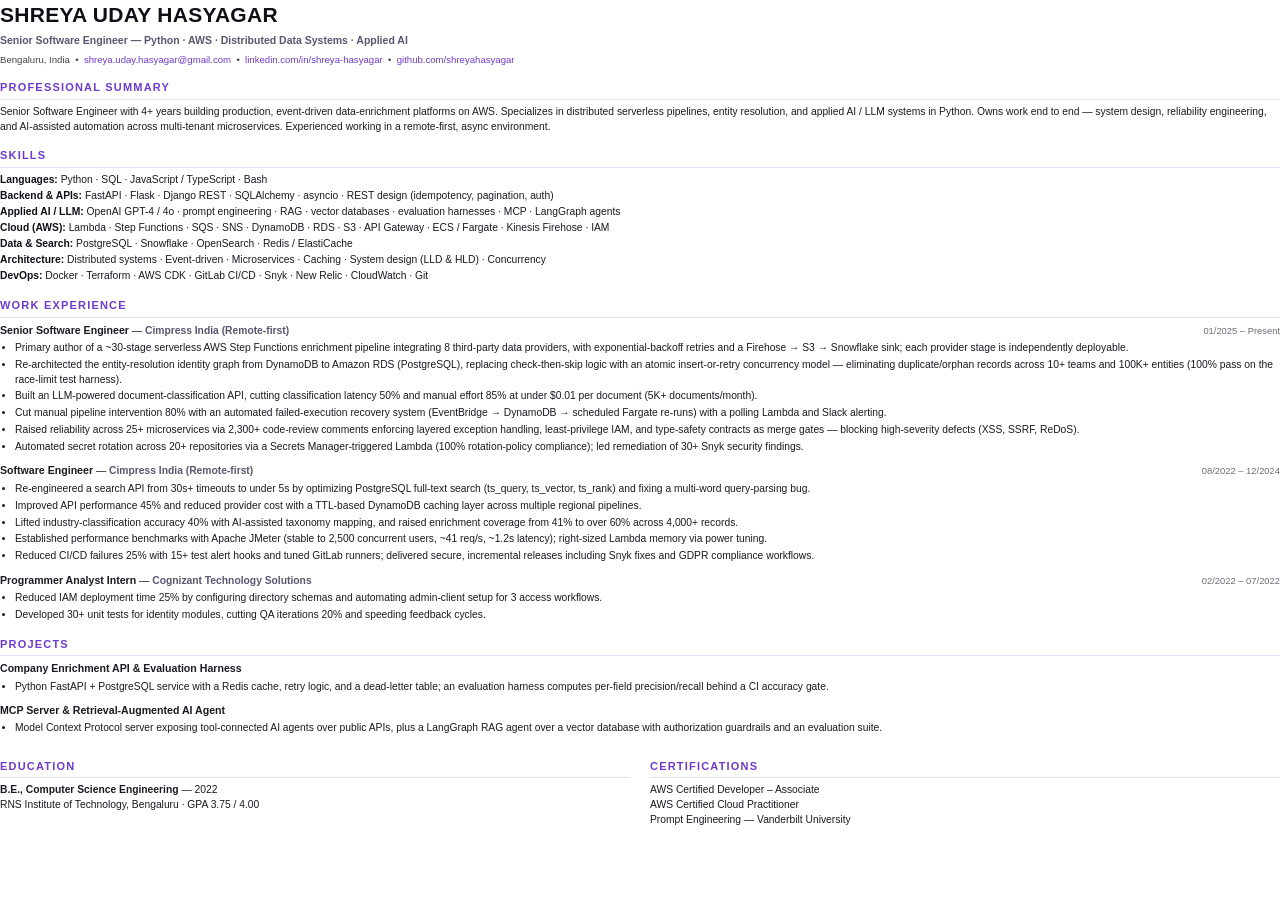
==== assets/resume.html @ c5a9105f "feat: premium redesign — warm palette, SVG icons, PDF résumé, hire-focused copy; hide contact detail" ====
<!DOCTYPE html>
<html lang="en">
<head>
<meta charset="UTF-8" />
<style>
  @page { size: A4; margin: 14mm 15mm; }
  * { box-sizing: border-box; }
  body { font-family: "Helvetica Neue", Arial, sans-serif; color: #1a1a22; font-size: 10.3px; line-height: 1.42; margin: 0; }
  h1 { font-size: 21px; letter-spacing: .3px; margin: 0; color: #0f0f16; }
  .role { font-size: 10.5px; color: #5b5570; margin: 3px 0 5px; font-weight: 600; }
  .contact { font-size: 9.6px; color: #444; }
  .contact a { color: #6d3bd1; text-decoration: none; }
  h2 { font-size: 11px; text-transform: uppercase; letter-spacing: 1.2px; color: #6d3bd1; margin: 14px 0 5px; border-bottom: 1.4px solid #e5def5; padding-bottom: 3px; }
  .job { margin-bottom: 9px; }
  .job-head { display: flex; justify-content: space-between; align-items: baseline; }
  .job-title { font-weight: 700; font-size: 10.6px; }
  .job-org { color: #5b5570; font-weight: 600; }
  .job-date { color: #6b6b76; font-size: 9.4px; white-space: nowrap; }
  ul { margin: 3px 0 0; padding-left: 15px; }
  li { margin-bottom: 2.2px; }
  p { margin: 2px 0; }
  .sk { margin: 1.5px 0; }
  .sk b { color: #0f0f16; }
  .two { display: flex; justify-content: space-between; gap: 20px; }
</style>
</head>
<body>
  <h1>SHREYA UDAY HASYAGAR</h1>
  <div class="role">Senior Software Engineer — Python · AWS · Distributed Data Systems · Applied AI</div>
  <div class="contact">
    Bengaluru, India &nbsp;•&nbsp; <a href="mailto:shreya.uday.hasyagar@gmail.com">shreya.uday.hasyagar@gmail.com</a>
    &nbsp;•&nbsp; <a href="https://linkedin.com/in/shreya-hasyagar">linkedin.com/in/shreya-hasyagar</a>
    &nbsp;•&nbsp; <a href="https://github.com/shreyahasyagar">github.com/shreyahasyagar</a>
  </div>

  <h2>Professional Summary</h2>
  <p>Senior Software Engineer with 4+ years building production, event-driven data-enrichment platforms on AWS. Specializes in distributed serverless pipelines, entity resolution, and applied AI / LLM systems in Python. Owns work end to end — system design, reliability engineering, and AI-assisted automation across multi-tenant microservices. Experienced working in a remote-first, async environment.</p>

  <h2>Skills</h2>
  <div class="sk"><b>Languages:</b> Python · SQL · JavaScript / TypeScript · Bash</div>
  <div class="sk"><b>Backend &amp; APIs:</b> FastAPI · Flask · Django REST · SQLAlchemy · asyncio · REST design (idempotency, pagination, auth)</div>
  <div class="sk"><b>Applied AI / LLM:</b> OpenAI GPT-4 / 4o · prompt engineering · RAG · vector databases · evaluation harnesses · MCP · LangGraph agents</div>
  <div class="sk"><b>Cloud (AWS):</b> Lambda · Step Functions · SQS · SNS · DynamoDB · RDS · S3 · API Gateway · ECS / Fargate · Kinesis Firehose · IAM</div>
  <div class="sk"><b>Data &amp; Search:</b> PostgreSQL · Snowflake · OpenSearch · Redis / ElastiCache</div>
  <div class="sk"><b>Architecture:</b> Distributed systems · Event-driven · Microservices · Caching · System design (LLD &amp; HLD) · Concurrency</div>
  <div class="sk"><b>DevOps:</b> Docker · Terraform · AWS CDK · GitLab CI/CD · Snyk · New Relic · CloudWatch · Git</div>

  <h2>Work Experience</h2>
  <div class="job">
    <div class="job-head"><span><span class="job-title">Senior Software Engineer</span> — <span class="job-org">Cimpress India (Remote-first)</span></span><span class="job-date">01/2025 – Present</span></div>
    <ul>
      <li>Primary author of a ~30-stage serverless AWS Step Functions enrichment pipeline integrating 8 third-party data providers, with exponential-backoff retries and a Firehose → S3 → Snowflake sink; each provider stage is independently deployable.</li>
      <li>Re-architected the entity-resolution identity graph from DynamoDB to Amazon RDS (PostgreSQL), replacing check-then-skip logic with an atomic insert-or-retry concurrency model — eliminating duplicate/orphan records across 10+ teams and 100K+ entities (100% pass on the race-limit test harness).</li>
      <li>Built an LLM-powered document-classification API, cutting classification latency 50% and manual effort 85% at under $0.01 per document (5K+ documents/month).</li>
      <li>Cut manual pipeline intervention 80% with an automated failed-execution recovery system (EventBridge → DynamoDB → scheduled Fargate re-runs) with a polling Lambda and Slack alerting.</li>
      <li>Raised reliability across 25+ microservices via 2,300+ code-review comments enforcing layered exception handling, least-privilege IAM, and type-safety contracts as merge gates — blocking high-severity defects (XSS, SSRF, ReDoS).</li>
      <li>Automated secret rotation across 20+ repositories via a Secrets Manager-triggered Lambda (100% rotation-policy compliance); led remediation of 30+ Snyk security findings.</li>
    </ul>
  </div>
  <div class="job">
    <div class="job-head"><span><span class="job-title">Software Engineer</span> — <span class="job-org">Cimpress India (Remote-first)</span></span><span class="job-date">08/2022 – 12/2024</span></div>
    <ul>
      <li>Re-engineered a search API from 30s+ timeouts to under 5s by optimizing PostgreSQL full-text search (ts_query, ts_vector, ts_rank) and fixing a multi-word query-parsing bug.</li>
      <li>Improved API performance 45% and reduced provider cost with a TTL-based DynamoDB caching layer across multiple regional pipelines.</li>
      <li>Lifted industry-classification accuracy 40% with AI-assisted taxonomy mapping, and raised enrichment coverage from 41% to over 60% across 4,000+ records.</li>
      <li>Established performance benchmarks with Apache JMeter (stable to 2,500 concurrent users, ~41 req/s, ~1.2s latency); right-sized Lambda memory via power tuning.</li>
      <li>Reduced CI/CD failures 25% with 15+ test alert hooks and tuned GitLab runners; delivered secure, incremental releases including Snyk fixes and GDPR compliance workflows.</li>
    </ul>
  </div>
  <div class="job">
    <div class="job-head"><span><span class="job-title">Programmer Analyst Intern</span> — <span class="job-org">Cognizant Technology Solutions</span></span><span class="job-date">02/2022 – 07/2022</span></div>
    <ul>
      <li>Reduced IAM deployment time 25% by configuring directory schemas and automating admin-client setup for 3 access workflows.</li>
      <li>Developed 30+ unit tests for identity modules, cutting QA iterations 20% and speeding feedback cycles.</li>
    </ul>
  </div>

  <h2>Projects</h2>
  <div class="job">
    <div class="job-title">Company Enrichment API &amp; Evaluation Harness</div>
    <ul><li>Python FastAPI + PostgreSQL service with a Redis cache, retry logic, and a dead-letter table; an evaluation harness computes per-field precision/recall behind a CI accuracy gate.</li></ul>
  </div>
  <div class="job">
    <div class="job-title">MCP Server &amp; Retrieval-Augmented AI Agent</div>
    <ul><li>Model Context Protocol server exposing tool-connected AI agents over public APIs, plus a LangGraph RAG agent over a vector database with authorization guardrails and an evaluation suite.</li></ul>
  </div>

  <div class="two">
    <div style="flex:1">
      <h2>Education</h2>
      <p><b>B.E., Computer Science Engineering</b> — 2022<br>RNS Institute of Technology, Bengaluru · GPA 3.75 / 4.00</p>
    </div>
    <div style="flex:1">
      <h2>Certifications</h2>
      <p>AWS Certified Developer – Associate<br>AWS Certified Cloud Practitioner<br>Prompt Engineering — Vanderbilt University</p>
    </div>
  </div>
</body>
</html>
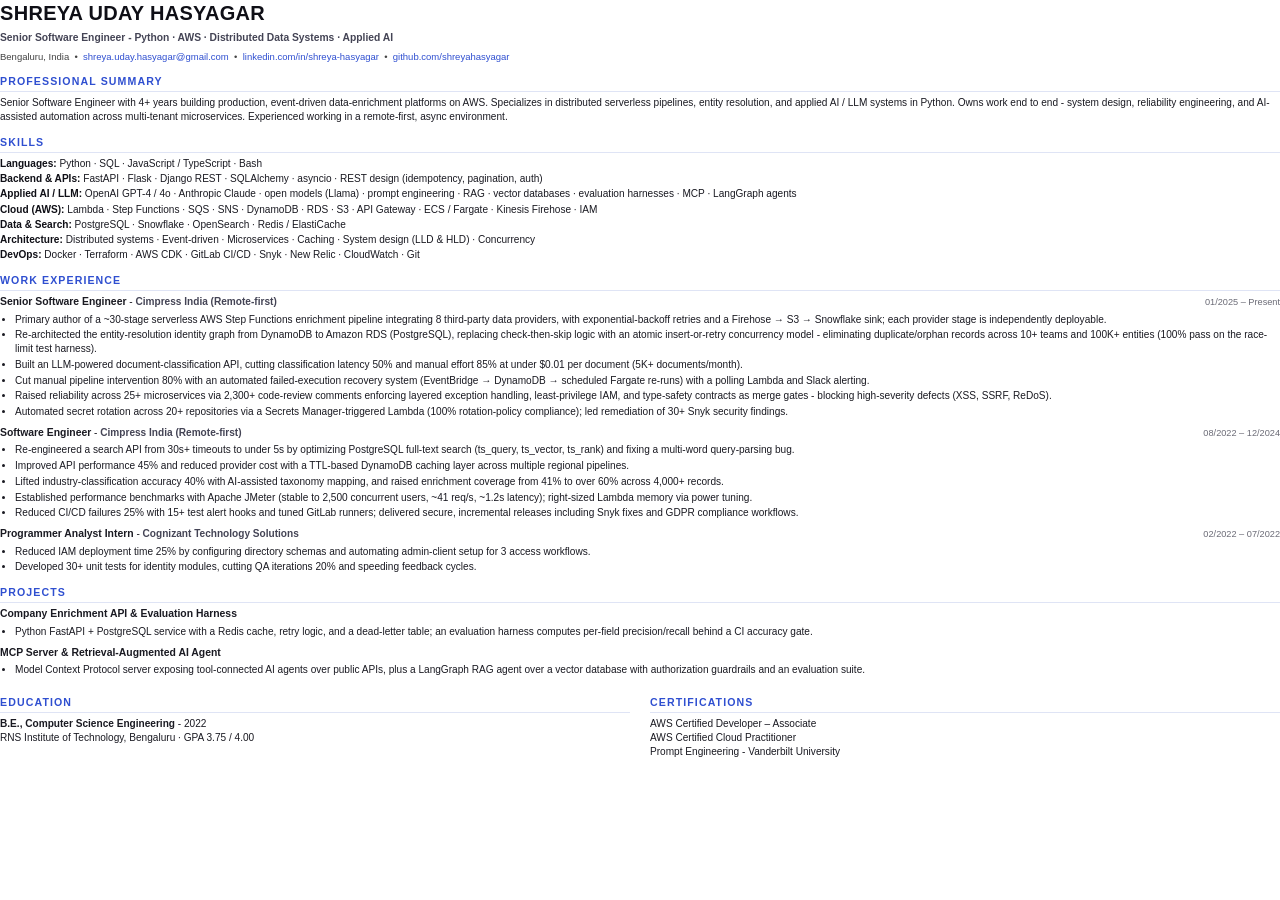
==== commit 33c95b23: "refine: sophisticated blue/teal palette + light/dark toggle; slower typing; remove section numbers &" ====
--- a/assets/resume.html
+++ b/assets/resume.html
@@ -3,30 +3,31 @@
 <head>
 <meta charset="UTF-8" />
 <style>
-  @page { size: A4; margin: 14mm 15mm; }
+  @page { size: A4; margin: 11mm 14mm; }
   * { box-sizing: border-box; }
-  body { font-family: "Helvetica Neue", Arial, sans-serif; color: #1a1a22; font-size: 10.3px; line-height: 1.42; margin: 0; }
-  h1 { font-size: 21px; letter-spacing: .3px; margin: 0; color: #0f0f16; }
-  .role { font-size: 10.5px; color: #5b5570; margin: 3px 0 5px; font-weight: 600; }
-  .contact { font-size: 9.6px; color: #444; }
-  .contact a { color: #6d3bd1; text-decoration: none; }
-  h2 { font-size: 11px; text-transform: uppercase; letter-spacing: 1.2px; color: #6d3bd1; margin: 14px 0 5px; border-bottom: 1.4px solid #e5def5; padding-bottom: 3px; }
-  .job { margin-bottom: 9px; }
+  html, body { height: auto; }
+  body { font-family: "Helvetica Neue", Arial, sans-serif; color: #1a1a22; font-size: 10.1px; line-height: 1.38; margin: 0; }
+  h1 { font-size: 20px; letter-spacing: .3px; margin: 0; color: #0f0f16; }
+  .role { font-size: 10.3px; color: #445; margin: 3px 0 5px; font-weight: 600; }
+  .contact { font-size: 9.5px; color: #444; }
+  .contact a { color: #2f4fd0; text-decoration: none; }
+  h2 { font-size: 10.6px; text-transform: uppercase; letter-spacing: 1.1px; color: #2f4fd0; margin: 11px 0 4px; border-bottom: 1.3px solid #dfe4f5; padding-bottom: 2.5px; }
+  .job { margin-bottom: 7px; }
   .job-head { display: flex; justify-content: space-between; align-items: baseline; }
-  .job-title { font-weight: 700; font-size: 10.6px; }
-  .job-org { color: #5b5570; font-weight: 600; }
-  .job-date { color: #6b6b76; font-size: 9.4px; white-space: nowrap; }
+  .job-title { font-weight: 700; font-size: 10.4px; }
+  .job-org { color: #445; font-weight: 600; }
+  .job-date { color: #6b6b76; font-size: 9.2px; white-space: nowrap; }
   ul { margin: 3px 0 0; padding-left: 15px; }
-  li { margin-bottom: 2.2px; }
+  li { margin-bottom: 1.8px; }
   p { margin: 2px 0; }
-  .sk { margin: 1.5px 0; }
+  .sk { margin: 1.3px 0; }
   .sk b { color: #0f0f16; }
   .two { display: flex; justify-content: space-between; gap: 20px; }
 </style>
 </head>
 <body>
   <h1>SHREYA UDAY HASYAGAR</h1>
-  <div class="role">Senior Software Engineer — Python · AWS · Distributed Data Systems · Applied AI</div>
+  <div class="role">Senior Software Engineer - Python · AWS · Distributed Data Systems · Applied AI</div>
   <div class="contact">
     Bengaluru, India &nbsp;•&nbsp; <a href="mailto:shreya.uday.hasyagar@gmail.com">shreya.uday.hasyagar@gmail.com</a>
     &nbsp;•&nbsp; <a href="https://linkedin.com/in/shreya-hasyagar">linkedin.com/in/shreya-hasyagar</a>
@@ -34,12 +35,12 @@
   </div>
 
   <h2>Professional Summary</h2>
-  <p>Senior Software Engineer with 4+ years building production, event-driven data-enrichment platforms on AWS. Specializes in distributed serverless pipelines, entity resolution, and applied AI / LLM systems in Python. Owns work end to end — system design, reliability engineering, and AI-assisted automation across multi-tenant microservices. Experienced working in a remote-first, async environment.</p>
+  <p>Senior Software Engineer with 4+ years building production, event-driven data-enrichment platforms on AWS. Specializes in distributed serverless pipelines, entity resolution, and applied AI / LLM systems in Python. Owns work end to end - system design, reliability engineering, and AI-assisted automation across multi-tenant microservices. Experienced working in a remote-first, async environment.</p>
 
   <h2>Skills</h2>
   <div class="sk"><b>Languages:</b> Python · SQL · JavaScript / TypeScript · Bash</div>
   <div class="sk"><b>Backend &amp; APIs:</b> FastAPI · Flask · Django REST · SQLAlchemy · asyncio · REST design (idempotency, pagination, auth)</div>
-  <div class="sk"><b>Applied AI / LLM:</b> OpenAI GPT-4 / 4o · prompt engineering · RAG · vector databases · evaluation harnesses · MCP · LangGraph agents</div>
+  <div class="sk"><b>Applied AI / LLM:</b> OpenAI GPT-4 / 4o · Anthropic Claude · open models (Llama) · prompt engineering · RAG · vector databases · evaluation harnesses · MCP · LangGraph agents</div>
   <div class="sk"><b>Cloud (AWS):</b> Lambda · Step Functions · SQS · SNS · DynamoDB · RDS · S3 · API Gateway · ECS / Fargate · Kinesis Firehose · IAM</div>
   <div class="sk"><b>Data &amp; Search:</b> PostgreSQL · Snowflake · OpenSearch · Redis / ElastiCache</div>
   <div class="sk"><b>Architecture:</b> Distributed systems · Event-driven · Microservices · Caching · System design (LLD &amp; HLD) · Concurrency</div>
@@ -47,18 +48,18 @@
 
   <h2>Work Experience</h2>
   <div class="job">
-    <div class="job-head"><span><span class="job-title">Senior Software Engineer</span> — <span class="job-org">Cimpress India (Remote-first)</span></span><span class="job-date">01/2025 – Present</span></div>
+    <div class="job-head"><span><span class="job-title">Senior Software Engineer</span> - <span class="job-org">Cimpress India (Remote-first)</span></span><span class="job-date">01/2025 – Present</span></div>
     <ul>
       <li>Primary author of a ~30-stage serverless AWS Step Functions enrichment pipeline integrating 8 third-party data providers, with exponential-backoff retries and a Firehose → S3 → Snowflake sink; each provider stage is independently deployable.</li>
-      <li>Re-architected the entity-resolution identity graph from DynamoDB to Amazon RDS (PostgreSQL), replacing check-then-skip logic with an atomic insert-or-retry concurrency model — eliminating duplicate/orphan records across 10+ teams and 100K+ entities (100% pass on the race-limit test harness).</li>
+      <li>Re-architected the entity-resolution identity graph from DynamoDB to Amazon RDS (PostgreSQL), replacing check-then-skip logic with an atomic insert-or-retry concurrency model - eliminating duplicate/orphan records across 10+ teams and 100K+ entities (100% pass on the race-limit test harness).</li>
       <li>Built an LLM-powered document-classification API, cutting classification latency 50% and manual effort 85% at under $0.01 per document (5K+ documents/month).</li>
       <li>Cut manual pipeline intervention 80% with an automated failed-execution recovery system (EventBridge → DynamoDB → scheduled Fargate re-runs) with a polling Lambda and Slack alerting.</li>
-      <li>Raised reliability across 25+ microservices via 2,300+ code-review comments enforcing layered exception handling, least-privilege IAM, and type-safety contracts as merge gates — blocking high-severity defects (XSS, SSRF, ReDoS).</li>
+      <li>Raised reliability across 25+ microservices via 2,300+ code-review comments enforcing layered exception handling, least-privilege IAM, and type-safety contracts as merge gates - blocking high-severity defects (XSS, SSRF, ReDoS).</li>
       <li>Automated secret rotation across 20+ repositories via a Secrets Manager-triggered Lambda (100% rotation-policy compliance); led remediation of 30+ Snyk security findings.</li>
     </ul>
   </div>
   <div class="job">
-    <div class="job-head"><span><span class="job-title">Software Engineer</span> — <span class="job-org">Cimpress India (Remote-first)</span></span><span class="job-date">08/2022 – 12/2024</span></div>
+    <div class="job-head"><span><span class="job-title">Software Engineer</span> - <span class="job-org">Cimpress India (Remote-first)</span></span><span class="job-date">08/2022 – 12/2024</span></div>
     <ul>
       <li>Re-engineered a search API from 30s+ timeouts to under 5s by optimizing PostgreSQL full-text search (ts_query, ts_vector, ts_rank) and fixing a multi-word query-parsing bug.</li>
       <li>Improved API performance 45% and reduced provider cost with a TTL-based DynamoDB caching layer across multiple regional pipelines.</li>
@@ -68,7 +69,7 @@
     </ul>
   </div>
   <div class="job">
-    <div class="job-head"><span><span class="job-title">Programmer Analyst Intern</span> — <span class="job-org">Cognizant Technology Solutions</span></span><span class="job-date">02/2022 – 07/2022</span></div>
+    <div class="job-head"><span><span class="job-title">Programmer Analyst Intern</span> - <span class="job-org">Cognizant Technology Solutions</span></span><span class="job-date">02/2022 – 07/2022</span></div>
     <ul>
       <li>Reduced IAM deployment time 25% by configuring directory schemas and automating admin-client setup for 3 access workflows.</li>
       <li>Developed 30+ unit tests for identity modules, cutting QA iterations 20% and speeding feedback cycles.</li>
@@ -88,11 +89,11 @@
   <div class="two">
     <div style="flex:1">
       <h2>Education</h2>
-      <p><b>B.E., Computer Science Engineering</b> — 2022<br>RNS Institute of Technology, Bengaluru · GPA 3.75 / 4.00</p>
+      <p><b>B.E., Computer Science Engineering</b> - 2022<br>RNS Institute of Technology, Bengaluru · GPA 3.75 / 4.00</p>
     </div>
     <div style="flex:1">
       <h2>Certifications</h2>
-      <p>AWS Certified Developer – Associate<br>AWS Certified Cloud Practitioner<br>Prompt Engineering — Vanderbilt University</p>
+      <p>AWS Certified Developer – Associate<br>AWS Certified Cloud Practitioner<br>Prompt Engineering - Vanderbilt University</p>
     </div>
   </div>
 </body>
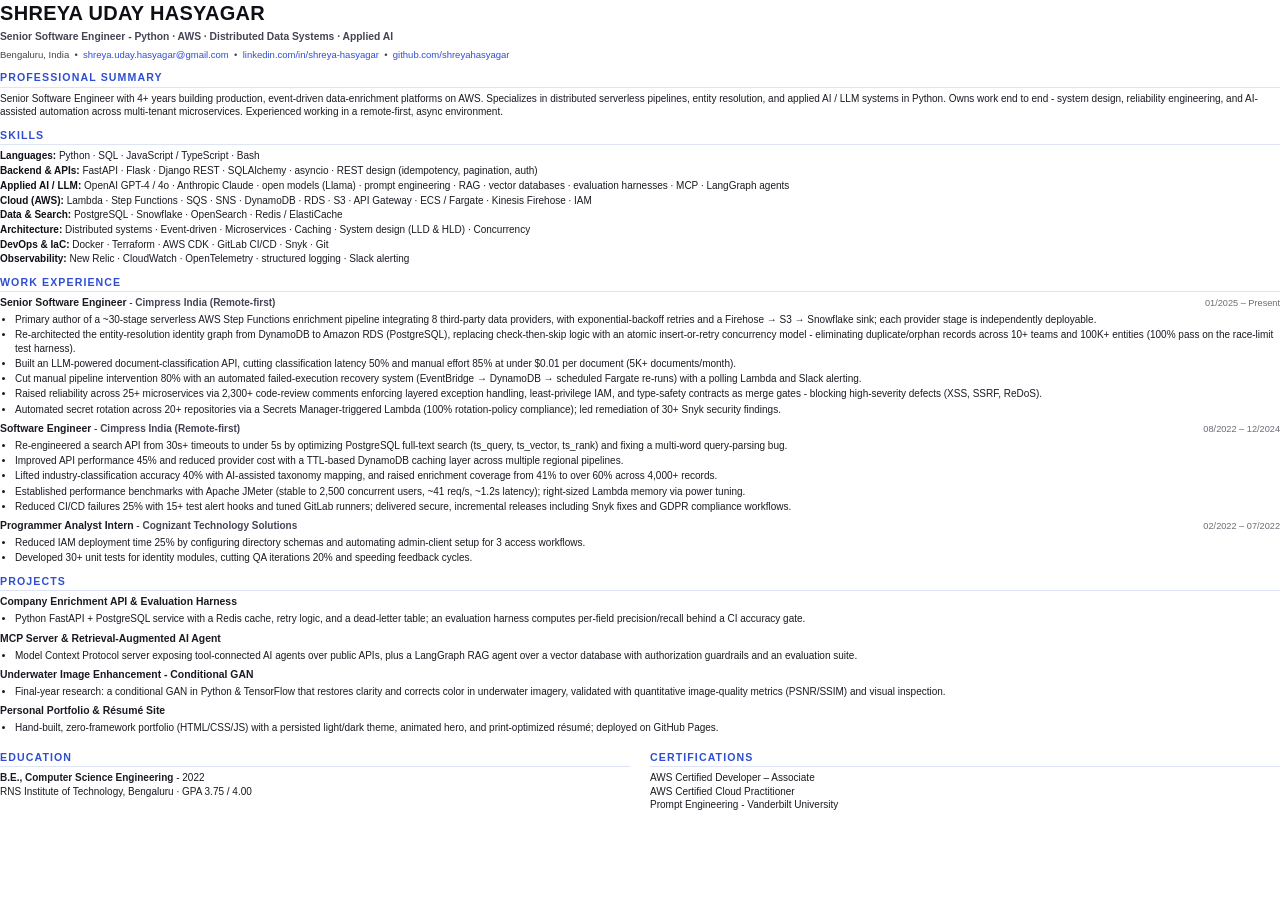
==== commit 3ecc60c7: "Shorten typing phrases, fix hero stat, space contact button, expand resume + observability split" ====
--- a/assets/resume.html
+++ b/assets/resume.html
@@ -3,16 +3,16 @@
 <head>
 <meta charset="UTF-8" />
 <style>
-  @page { size: A4; margin: 11mm 14mm; }
+  @page { size: A4; margin: 9mm 14mm; }
   * { box-sizing: border-box; }
   html, body { height: auto; }
-  body { font-family: "Helvetica Neue", Arial, sans-serif; color: #1a1a22; font-size: 10.1px; line-height: 1.38; margin: 0; }
+  body { font-family: "Helvetica Neue", Arial, sans-serif; color: #1a1a22; font-size: 10px; line-height: 1.34; margin: 0; }
   h1 { font-size: 20px; letter-spacing: .3px; margin: 0; color: #0f0f16; }
   .role { font-size: 10.3px; color: #445; margin: 3px 0 5px; font-weight: 600; }
   .contact { font-size: 9.5px; color: #444; }
   .contact a { color: #2f4fd0; text-decoration: none; }
-  h2 { font-size: 10.6px; text-transform: uppercase; letter-spacing: 1.1px; color: #2f4fd0; margin: 11px 0 4px; border-bottom: 1.3px solid #dfe4f5; padding-bottom: 2.5px; }
-  .job { margin-bottom: 7px; }
+  h2 { font-size: 10.6px; text-transform: uppercase; letter-spacing: 1.1px; color: #2f4fd0; margin: 9px 0 4px; border-bottom: 1.3px solid #dfe4f5; padding-bottom: 2.5px; }
+  .job { margin-bottom: 6px; }
   .job-head { display: flex; justify-content: space-between; align-items: baseline; }
   .job-title { font-weight: 700; font-size: 10.4px; }
   .job-org { color: #445; font-weight: 600; }
@@ -44,7 +44,8 @@
   <div class="sk"><b>Cloud (AWS):</b> Lambda · Step Functions · SQS · SNS · DynamoDB · RDS · S3 · API Gateway · ECS / Fargate · Kinesis Firehose · IAM</div>
   <div class="sk"><b>Data &amp; Search:</b> PostgreSQL · Snowflake · OpenSearch · Redis / ElastiCache</div>
   <div class="sk"><b>Architecture:</b> Distributed systems · Event-driven · Microservices · Caching · System design (LLD &amp; HLD) · Concurrency</div>
-  <div class="sk"><b>DevOps:</b> Docker · Terraform · AWS CDK · GitLab CI/CD · Snyk · New Relic · CloudWatch · Git</div>
+  <div class="sk"><b>DevOps &amp; IaC:</b> Docker · Terraform · AWS CDK · GitLab CI/CD · Snyk · Git</div>
+  <div class="sk"><b>Observability:</b> New Relic · CloudWatch · OpenTelemetry · structured logging · Slack alerting</div>
 
   <h2>Work Experience</h2>
   <div class="job">
@@ -85,6 +86,14 @@
     <div class="job-title">MCP Server &amp; Retrieval-Augmented AI Agent</div>
     <ul><li>Model Context Protocol server exposing tool-connected AI agents over public APIs, plus a LangGraph RAG agent over a vector database with authorization guardrails and an evaluation suite.</li></ul>
   </div>
+  <div class="job">
+    <div class="job-title">Underwater Image Enhancement - Conditional GAN</div>
+    <ul><li>Final-year research: a conditional GAN in Python &amp; TensorFlow that restores clarity and corrects color in underwater imagery, validated with quantitative image-quality metrics (PSNR/SSIM) and visual inspection.</li></ul>
+  </div>
+  <div class="job">
+    <div class="job-title">Personal Portfolio &amp; Résumé Site</div>
+    <ul><li>Hand-built, zero-framework portfolio (HTML/CSS/JS) with a persisted light/dark theme, animated hero, and print-optimized résumé; deployed on GitHub Pages.</li></ul>
+  </div>
 
   <div class="two">
     <div style="flex:1">
